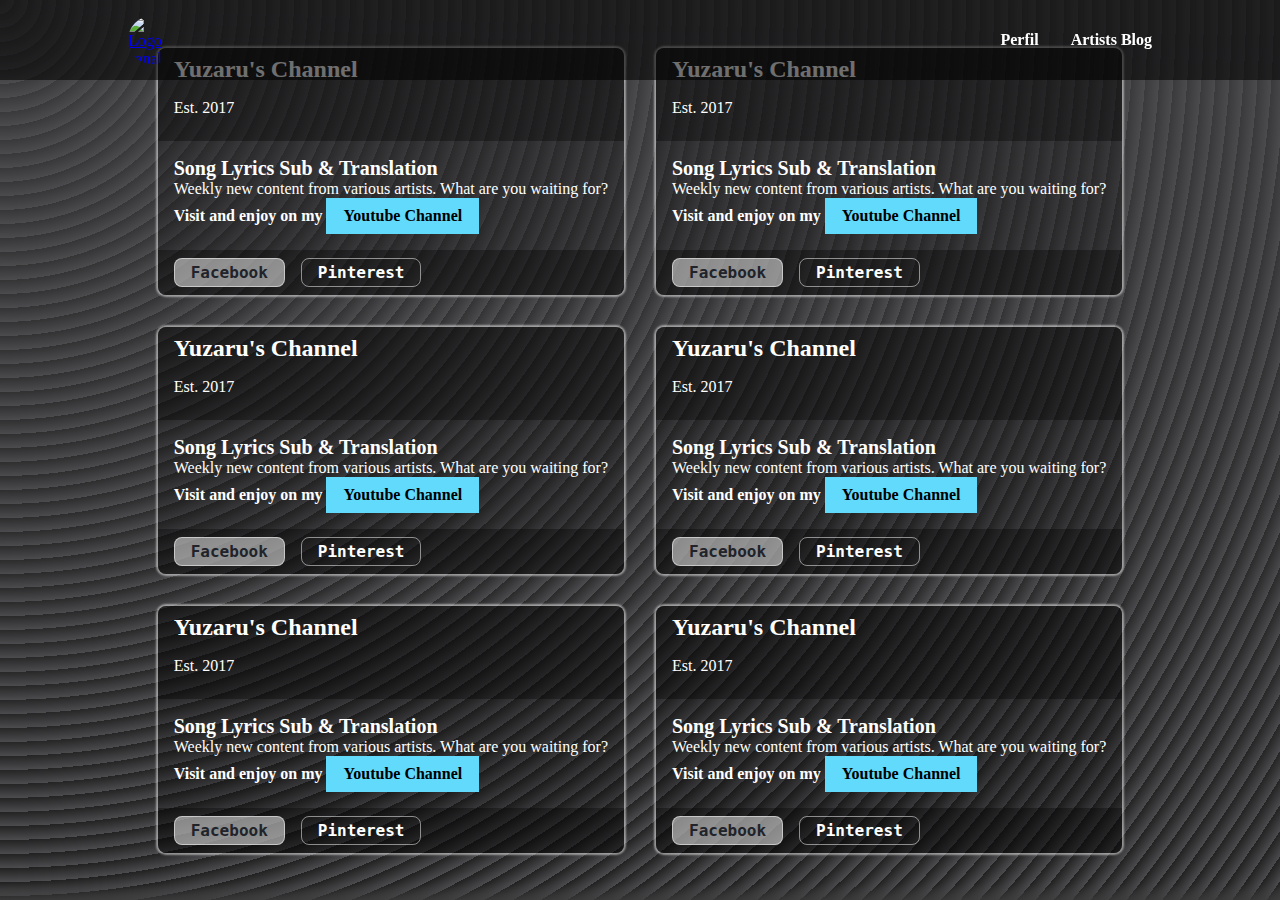
==== ArtistsBlogs/blog.html @ ce4832d6 "Upload to GitHub 1" ====
<!DOCTYPE html>
<html lang="es">
<head>
	<meta charset="utf-8"/>
	<meta name="viewport" content="width=device-with, initial-scale=1.0" />
	<title>Blog</title>
	<link rel="shortcut icon" href="../favicon.ico" type="image/x-icon" />
	<link rel="stylesheet" type="text/css" href="../css/index.css" />

	<link rel="preconnect" href="https://fonts.googleapis.com" />
	<link rel="preconnect" href="https://fonts.gstatic.com" crossorigin />
	<link href="https://fonts.googleapis.com/css2?family=Playfair+Display&display=swap" rel="stylesheet" />
	<link rel="stylesheet" href="https://cdn.jsdelivr.net/npm/bootstrap-icons@1.9.1/font/bootstrap-icons.css" />
	<link rel="stylesheet" href="https://cdnjs.cloudflare.com/ajax/libs/animate.css/4.1.1/animate.min.css" />
	<link rel="stylesheet" href="https://cdn.jsdelivr.net/npm/bootstrap-icons@1.9.1/font/bootstrap-icons.css" />
	<link rel="stylesheet" href="https://cdn.jsdelivr.net/npm/swiper@8/swiper-bundle.min.css" />
</head>
<body class="body">
	<header class="header animate__animated animate__fadeIn">
		<nav class="nav">
			<div class="container elements elements--header-nav">
				<a href="../index.html">
					<img src="../assets/img/logo.PNG" alt="Logo canal" width="48" height="48" class="nav__logo"/>
				</a>
				<button class="nav__icon nav__icon--menu" id="navIconMenu">
					<i class="bi bi-list"></i>
				</button>
				<ul class="menu menu--header">
					<li class="menu__link">
						<a href="#hero" class="menu__link--blog">Perfil</a>
					</li>
					<li class="menu__link">
                            <a href="#hero" class="menu__link--blog">Artists Blog</a>
                            <ul class="menu__link--blogdrop">
                                    <li>
                                        <a href="../ArtistsBlogs/LOTTE.html" class="menu__link--blogitem" >LOTTE</a>
                                    </li>
                                    <li>
                                        <a class="menu__link--blogitem">Berge</a>
                                    </li>
                                    <li>
                                        <a class="menu__link--blogitem">Nephew</a>
                                    </li>
                                    <li>
                                        <a class="menu__link--blogitem">Nada Malanima</a>
                                    </li>
                            </ul>
					</li>
					<li class="nav__icon nav__icon--close" id="navIconClose">
						<i class="bi bi-x-circle"></i>
					</li>
				</ul>
			</div>
		</nav>
	</header>
	<main class="main">
		<article class="section section--hero" id="hero">
			<div class="container elements elements--hero">
				<div class="card animate__animated animate__fadeInLeft">
					<div class="card__header">
						<h1 class="card__title">Yuzaru's Channel</h1>
						<p>Est. 2017</p>
					</div>
					<div class="card__body">
						<h2 class="card__subtitle">Song Lyrics Sub & Translation</h2>
						<p class="card__text">
							Weekly new content from various artists. What are you waiting for?
						</p>
						<p class="card__text-strong"><strong >Visit and enjoy on my</strong></p>
						<a href="https://www.youtube.com/channel/UCjct-hXwh64zvYuFCjS0bRQ/videos" target="_blank" rel="noopener noreferrer" class="ch-button ch-button--primary">Youtube Channel</a> 	
					</div>
					<div class="card__footer">
						<div class="buttons">
							<a href="https://www.facebook.com/profile.php?id=100087029490263" target="_blank" rel="noopener noreferrer" class="button button--primary">Facebook</a>
							<a href="https://www.pinterest.com/maurossdend/" target="_blank" rel="noopener noreferrer" class="button button--primary button--outline">Pinterest</a>
						</div>
					</div>
				</div>

				<div class="card animate__animated animate__fadeInLeft">
					<div class="card__header">
						<h1 class="card__title">Yuzaru's Channel</h1>
						<p>Est. 2017</p>
					</div>
					<div class="card__body">
						<h2 class="card__subtitle">Song Lyrics Sub & Translation</h2>
						<p class="card__text">
							Weekly new content from various artists. What are you waiting for?
						</p>
						<p class="card__text-strong"><strong >Visit and enjoy on my</strong></p>
						<a href="https://www.youtube.com/channel/UCjct-hXwh64zvYuFCjS0bRQ/videos" target="_blank" rel="noopener noreferrer" class="ch-button ch-button--primary">Youtube Channel</a> 	
					</div>
					<div class="card__footer">
						<div class="buttons">
							<a href="https://www.facebook.com/profile.php?id=100087029490263" target="_blank" rel="noopener noreferrer" class="button button--primary">Facebook</a>
							<a href="https://www.pinterest.com/maurossdend/" target="_blank" rel="noopener noreferrer" class="button button--primary button--outline">Pinterest</a>
						</div>
					</div>
				</div>

				<div class="card animate__animated animate__fadeInLeft">
					<div class="card__header">
						<h1 class="card__title">Yuzaru's Channel</h1>
						<p>Est. 2017</p>
					</div>
					<div class="card__body">
						<h2 class="card__subtitle">Song Lyrics Sub & Translation</h2>
						<p class="card__text">
							Weekly new content from various artists. What are you waiting for?
						</p>
						<p class="card__text-strong"><strong >Visit and enjoy on my</strong></p>
						<a href="https://www.youtube.com/channel/UCjct-hXwh64zvYuFCjS0bRQ/videos" target="_blank" rel="noopener noreferrer" class="ch-button ch-button--primary">Youtube Channel</a> 	
					</div>
					<div class="card__footer">
						<div class="buttons">
							<a href="https://www.facebook.com/profile.php?id=100087029490263" target="_blank" rel="noopener noreferrer" class="button button--primary">Facebook</a>
							<a href="https://www.pinterest.com/maurossdend/" target="_blank" rel="noopener noreferrer" class="button button--primary button--outline">Pinterest</a>
						</div>
					</div>
				</div>

				<div class="card animate__animated animate__fadeInLeft">
					<div class="card__header">
						<h1 class="card__title">Yuzaru's Channel</h1>
						<p>Est. 2017</p>
					</div>
					<div class="card__body">
						<h2 class="card__subtitle">Song Lyrics Sub & Translation</h2>
						<p class="card__text">
							Weekly new content from various artists. What are you waiting for?
						</p>
						<p class="card__text-strong"><strong >Visit and enjoy on my</strong></p>
						<a href="https://www.youtube.com/channel/UCjct-hXwh64zvYuFCjS0bRQ/videos" target="_blank" rel="noopener noreferrer" class="ch-button ch-button--primary">Youtube Channel</a> 	
					</div>
					<div class="card__footer">
						<div class="buttons">
							<a href="https://www.facebook.com/profile.php?id=100087029490263" target="_blank" rel="noopener noreferrer" class="button button--primary">Facebook</a>
							<a href="https://www.pinterest.com/maurossdend/" target="_blank" rel="noopener noreferrer" class="button button--primary button--outline">Pinterest</a>
						</div>
					</div>
				</div>

				<div class="card animate__animated animate__fadeInLeft">
					<div class="card__header">
						<h1 class="card__title">Yuzaru's Channel</h1>
						<p>Est. 2017</p>
					</div>
					<div class="card__body">
						<h2 class="card__subtitle">Song Lyrics Sub & Translation</h2>
						<p class="card__text">
							Weekly new content from various artists. What are you waiting for?
						</p>
						<p class="card__text-strong"><strong >Visit and enjoy on my</strong></p>
						<a href="https://www.youtube.com/channel/UCjct-hXwh64zvYuFCjS0bRQ/videos" target="_blank" rel="noopener noreferrer" class="ch-button ch-button--primary">Youtube Channel</a> 	
					</div>
					<div class="card__footer">
						<div class="buttons">
							<a href="https://www.facebook.com/profile.php?id=100087029490263" target="_blank" rel="noopener noreferrer" class="button button--primary">Facebook</a>
							<a href="https://www.pinterest.com/maurossdend/" target="_blank" rel="noopener noreferrer" class="button button--primary button--outline">Pinterest</a>
						</div>
					</div>
				</div>

				<div class="card animate__animated animate__fadeInLeft">
					<div class="card__header">
						<h1 class="card__title">Yuzaru's Channel</h1>
						<p>Est. 2017</p>
					</div>
					<div class="card__body">
						<h2 class="card__subtitle">Song Lyrics Sub & Translation</h2>
						<p class="card__text">
							Weekly new content from various artists. What are you waiting for?
						</p>
						<p class="card__text-strong"><strong >Visit and enjoy on my</strong></p>
						<a href="https://www.youtube.com/channel/UCjct-hXwh64zvYuFCjS0bRQ/videos" target="_blank" rel="noopener noreferrer" class="ch-button ch-button--primary">Youtube Channel</a> 	
					</div>
					<div class="card__footer">
						<div class="buttons">
							<a href="https://www.facebook.com/profile.php?id=100087029490263" target="_blank" rel="noopener noreferrer" class="button button--primary">Facebook</a>
							<a href="https://www.pinterest.com/maurossdend/" target="_blank" rel="noopener noreferrer" class="button button--primary button--outline">Pinterest</a>
						</div>
					</div>
				</div>
			</div>

		</article>

	</main>


	<script src="https://cdn.jsdelivr.net/npm/swiper@8/swiper-bundle.min.js"></script>
	<script src="../js/index.js"></script>
</body>

</html>
---- css/index.css ----
@import './modules/animations.css';
@import './modules/variables.css';
@import './modules/layout.css';
@import './modules/header.css';
@import './modules/nav.css';
@import './modules/menu.css';
@import './modules/cards.css';
@import './modules/buttons.css';
@import './modules/hero.css';
@import './modules/swiper.css';
.body {
  background-color: #e5e5f7;
  opacity: 1;
  background-image:  repeating-radial-gradient( circle at 0 0, transparent 0, #e5e5f7 14px ), repeating-linear-gradient( #00000055, #000000 );
  color: var(--primary-text-color);
  font-family: var(--primary-font-family);
  margin: 0;
} 

.main {
  overflow: hidden;
}
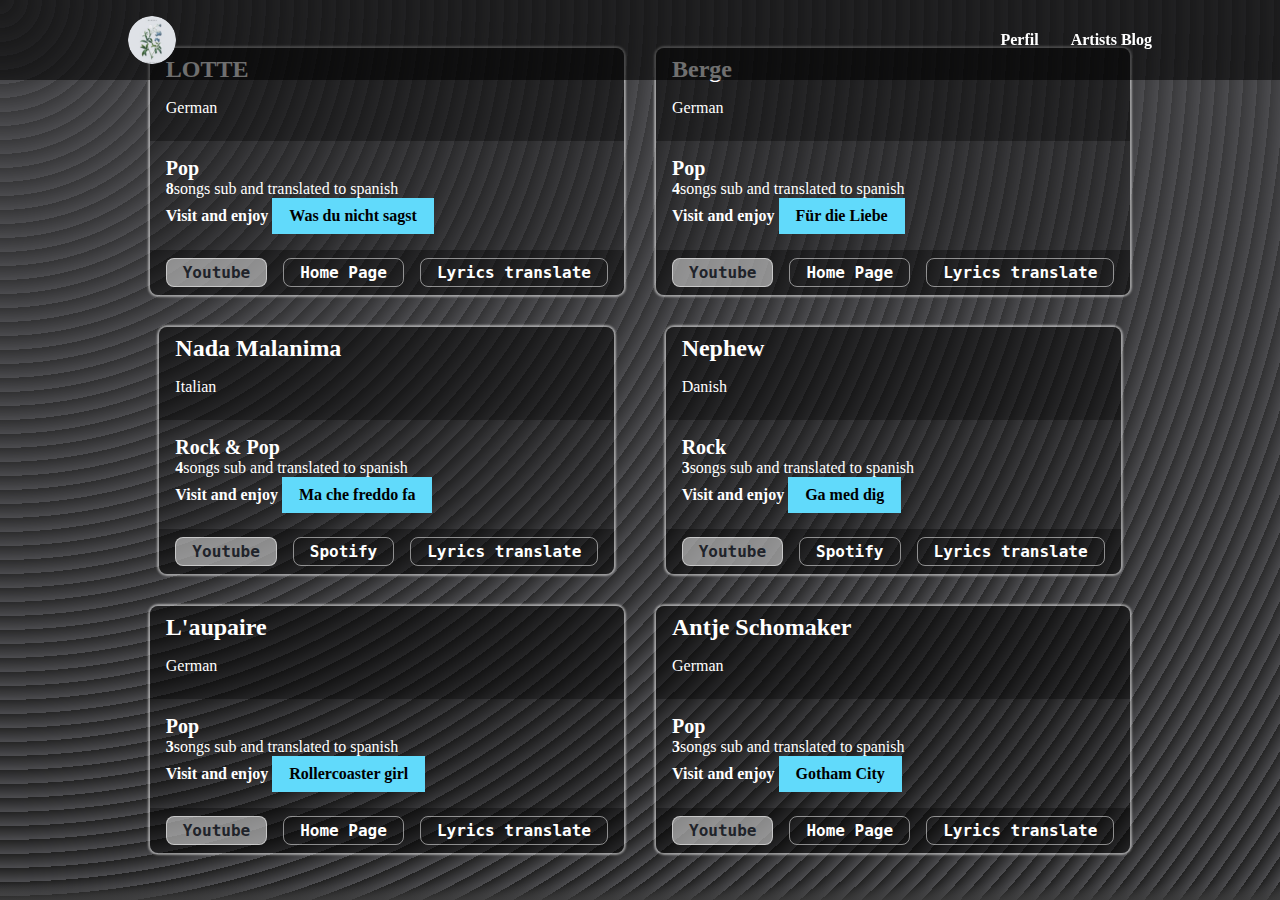
==== commit 731703ab: "Tarjetas del Blog principal" ====
--- a/ArtistsBlogs/blog.html
+++ b/ArtistsBlogs/blog.html
@@ -14,6 +14,7 @@
 	<link rel="stylesheet" href="https://cdnjs.cloudflare.com/ajax/libs/animate.css/4.1.1/animate.min.css" />
 	<link rel="stylesheet" href="https://cdn.jsdelivr.net/npm/bootstrap-icons@1.9.1/font/bootstrap-icons.css" />
 	<link rel="stylesheet" href="https://cdn.jsdelivr.net/npm/swiper@8/swiper-bundle.min.css" />
+    <link href="https://unpkg.com/aos@2.3.1/dist/aos.css" rel="stylesheet">
 </head>
 <body class="body">
 	<header class="header animate__animated animate__fadeIn">
@@ -30,10 +31,10 @@
 						<a href="#hero" class="menu__link--blog">Perfil</a>
 					</li>
 					<li class="menu__link">
-                            <a href="#hero" class="menu__link--blog">Artists Blog</a>
+                            <a href="../ArtistsBlogs/blog.html" class="menu__link--blog">Artists Blog</a>
                             <ul class="menu__link--blogdrop">
                                     <li>
-                                        <a href="../ArtistsBlogs/LOTTE.html" class="menu__link--blogitem" >LOTTE</a>
+                                        <a href="../ArtistsBlogs/LOTTE.html" class="menu__link--blogitem">LOTTE</a>
                                     </li>
                                     <li>
                                         <a class="menu__link--blogitem">Berge</a>
@@ -56,128 +57,140 @@
 	<main class="main">
 		<article class="section section--hero" id="hero">
 			<div class="container elements elements--hero">
-				<div class="card animate__animated animate__fadeInLeft">
-					<div class="card__header">
-						<h1 class="card__title">Yuzaru's Channel</h1>
-						<p>Est. 2017</p>
-					</div>
-					<div class="card__body">
-						<h2 class="card__subtitle">Song Lyrics Sub & Translation</h2>
-						<p class="card__text">
-							Weekly new content from various artists. What are you waiting for?
-						</p>
-						<p class="card__text-strong"><strong >Visit and enjoy on my</strong></p>
-						<a href="https://www.youtube.com/channel/UCjct-hXwh64zvYuFCjS0bRQ/videos" target="_blank" rel="noopener noreferrer" class="ch-button ch-button--primary">Youtube Channel</a> 	
-					</div>
-					<div class="card__footer">
-						<div class="buttons">
-							<a href="https://www.facebook.com/profile.php?id=100087029490263" target="_blank" rel="noopener noreferrer" class="button button--primary">Facebook</a>
-							<a href="https://www.pinterest.com/maurossdend/" target="_blank" rel="noopener noreferrer" class="button button--primary button--outline">Pinterest</a>
-						</div>
-					</div>
-				</div>
-
-				<div class="card animate__animated animate__fadeInLeft">
-					<div class="card__header">
-						<h1 class="card__title">Yuzaru's Channel</h1>
-						<p>Est. 2017</p>
-					</div>
-					<div class="card__body">
-						<h2 class="card__subtitle">Song Lyrics Sub & Translation</h2>
-						<p class="card__text">
-							Weekly new content from various artists. What are you waiting for?
-						</p>
-						<p class="card__text-strong"><strong >Visit and enjoy on my</strong></p>
-						<a href="https://www.youtube.com/channel/UCjct-hXwh64zvYuFCjS0bRQ/videos" target="_blank" rel="noopener noreferrer" class="ch-button ch-button--primary">Youtube Channel</a> 	
-					</div>
-					<div class="card__footer">
-						<div class="buttons">
-							<a href="https://www.facebook.com/profile.php?id=100087029490263" target="_blank" rel="noopener noreferrer" class="button button--primary">Facebook</a>
-							<a href="https://www.pinterest.com/maurossdend/" target="_blank" rel="noopener noreferrer" class="button button--primary button--outline">Pinterest</a>
-						</div>
-					</div>
-				</div>
-
-				<div class="card animate__animated animate__fadeInLeft">
-					<div class="card__header">
-						<h1 class="card__title">Yuzaru's Channel</h1>
-						<p>Est. 2017</p>
-					</div>
-					<div class="card__body">
-						<h2 class="card__subtitle">Song Lyrics Sub & Translation</h2>
-						<p class="card__text">
-							Weekly new content from various artists. What are you waiting for?
-						</p>
-						<p class="card__text-strong"><strong >Visit and enjoy on my</strong></p>
-						<a href="https://www.youtube.com/channel/UCjct-hXwh64zvYuFCjS0bRQ/videos" target="_blank" rel="noopener noreferrer" class="ch-button ch-button--primary">Youtube Channel</a> 	
-					</div>
-					<div class="card__footer">
-						<div class="buttons">
-							<a href="https://www.facebook.com/profile.php?id=100087029490263" target="_blank" rel="noopener noreferrer" class="button button--primary">Facebook</a>
-							<a href="https://www.pinterest.com/maurossdend/" target="_blank" rel="noopener noreferrer" class="button button--primary button--outline">Pinterest</a>
-						</div>
-					</div>
-				</div>
-
-				<div class="card animate__animated animate__fadeInLeft">
-					<div class="card__header">
-						<h1 class="card__title">Yuzaru's Channel</h1>
-						<p>Est. 2017</p>
-					</div>
-					<div class="card__body">
-						<h2 class="card__subtitle">Song Lyrics Sub & Translation</h2>
-						<p class="card__text">
-							Weekly new content from various artists. What are you waiting for?
-						</p>
-						<p class="card__text-strong"><strong >Visit and enjoy on my</strong></p>
-						<a href="https://www.youtube.com/channel/UCjct-hXwh64zvYuFCjS0bRQ/videos" target="_blank" rel="noopener noreferrer" class="ch-button ch-button--primary">Youtube Channel</a> 	
-					</div>
-					<div class="card__footer">
-						<div class="buttons">
-							<a href="https://www.facebook.com/profile.php?id=100087029490263" target="_blank" rel="noopener noreferrer" class="button button--primary">Facebook</a>
-							<a href="https://www.pinterest.com/maurossdend/" target="_blank" rel="noopener noreferrer" class="button button--primary button--outline">Pinterest</a>
-						</div>
-					</div>
-				</div>
-
-				<div class="card animate__animated animate__fadeInLeft">
-					<div class="card__header">
-						<h1 class="card__title">Yuzaru's Channel</h1>
-						<p>Est. 2017</p>
-					</div>
-					<div class="card__body">
-						<h2 class="card__subtitle">Song Lyrics Sub & Translation</h2>
-						<p class="card__text">
-							Weekly new content from various artists. What are you waiting for?
-						</p>
-						<p class="card__text-strong"><strong >Visit and enjoy on my</strong></p>
-						<a href="https://www.youtube.com/channel/UCjct-hXwh64zvYuFCjS0bRQ/videos" target="_blank" rel="noopener noreferrer" class="ch-button ch-button--primary">Youtube Channel</a> 	
-					</div>
-					<div class="card__footer">
-						<div class="buttons">
-							<a href="https://www.facebook.com/profile.php?id=100087029490263" target="_blank" rel="noopener noreferrer" class="button button--primary">Facebook</a>
-							<a href="https://www.pinterest.com/maurossdend/" target="_blank" rel="noopener noreferrer" class="button button--primary button--outline">Pinterest</a>
-						</div>
-					</div>
-				</div>
-
-				<div class="card animate__animated animate__fadeInLeft">
-					<div class="card__header">
-						<h1 class="card__title">Yuzaru's Channel</h1>
-						<p>Est. 2017</p>
-					</div>
-					<div class="card__body">
-						<h2 class="card__subtitle">Song Lyrics Sub & Translation</h2>
-						<p class="card__text">
-							Weekly new content from various artists. What are you waiting for?
-						</p>
-						<p class="card__text-strong"><strong >Visit and enjoy on my</strong></p>
-						<a href="https://www.youtube.com/channel/UCjct-hXwh64zvYuFCjS0bRQ/videos" target="_blank" rel="noopener noreferrer" class="ch-button ch-button--primary">Youtube Channel</a> 	
-					</div>
-					<div class="card__footer">
-						<div class="buttons">
-							<a href="https://www.facebook.com/profile.php?id=100087029490263" target="_blank" rel="noopener noreferrer" class="button button--primary">Facebook</a>
-							<a href="https://www.pinterest.com/maurossdend/" target="_blank" rel="noopener noreferrer" class="button button--primary button--outline">Pinterest</a>
+				<div class="card card--select animate__animated animate__fadeInLeft">
+					<div class="card__header">
+						<h1 class="card__title">LOTTE</h1>
+						<p>German</p>
+					</div>
+					<div class="card__body">
+						<h2 class="card__subtitle">Pop</h2>
+						<p class="card__text">
+							<strong>8 </strong>
+							songs sub and translated to spanish
+						</p>
+						<p class="card__text-strong"><strong >Visit and enjoy</strong></p>
+						<a href="https://www.youtube.com/watch?v=Mrurp74slgs" target="_blank" rel="noopener noreferrer" class="ch-button ch-button--primary">Was du nicht sagst</a> 	
+					</div>
+					<div class="card__footer">
+						<div class="buttons">
+							<a href="https://www.youtube.com/c/musikvonLOTTE/featured" target="_blank" rel="noopener noreferrer" class="button button--primary">Youtube</a>
+							<a href="http://www.musikvonlotte.de" target="_blank" rel="noopener noreferrer" class="button button--primary button--outline">Home Page</a>
+							<a href="https://lyricstranslate.com/en/lotte-lyrics.html" target="_blank" rel="noopener noreferrer" class="button button--primary button--outline">Lyrics translate</a>
+						</div>
+					</div>
+				</div>
+
+				<div class="card card--select animate__animated animate__fadeInLeft">
+					<div class="card__header">
+						<h1 class="card__title">Berge</h1>
+						<p>German</p>
+					</div>
+					<div class="card__body">
+						<h2 class="card__subtitle">Pop</h2>
+						<p class="card__text">
+							<strong>4</strong>
+							songs sub and translated to spanish
+						</p>
+						<p class="card__text-strong"><strong >Visit and enjoy</strong></p>
+						<a href="https://www.youtube.com/watch?v=RcCeJZgAsWI" target="_blank" rel="noopener noreferrer" class="ch-button ch-button--primary">Für die Liebe</a> 	
+					</div>
+					<div class="card__footer">
+						<div class="buttons">
+							<a href="https://www.youtube.com/hoertberge" target="_blank" rel="noopener noreferrer" class="button button--primary">Youtube</a>
+							<a href="http://hoertberge.de" target="_blank" rel="noopener noreferrer" class="button button--primary button--outline">Home Page</a>
+							<a href="https://lyricstranslate.com/en/berge-lyrics.html" target="_blank" rel="noopener noreferrer" class="button button--primary button--outline">Lyrics translate</a>
+						</div>
+					</div>
+				</div>
+
+				<div class="card card--select animate__animated animate__fadeInLeft">
+					<div class="card__header">
+						<h1 class="card__title">Nada Malanima</h1>
+						<p>Italian</p>
+					</div>
+					<div class="card__body">
+						<h2 class="card__subtitle">Rock & Pop</h2>
+						<p class="card__text">
+							<strong>4</strong>
+							songs sub and translated to spanish
+						</p>
+						<p class="card__text-strong"><strong >Visit and enjoy</strong></p>
+						<a href="https://www.youtube.com/channel/UCjct-hXwh64zvYuFCjS0bRQ/videos" target="_blank" rel="noopener noreferrer" class="ch-button ch-button--primary">Ma che freddo fa</a> 	
+					</div>
+					<div class="card__footer">
+						<div class="buttons">
+							<a href="https://www.youtube.com/channel/UCRHfk-rfujdnfdPHE0-r4dQ" target="_blank" rel="noopener noreferrer" class="button button--primary">Youtube</a>
+							<a href="https://spoti.fi/3epTZe1" target="_blank" rel="noopener noreferrer" class="button button--primary button--outline">Spotify</a>
+							<a href="https://lyricstranslate.com/en/laupaire-lyrics.html" target="_blank" rel="noopener noreferrer" class="button button--primary button--outline">Lyrics translate</a>
+						</div>
+					</div>
+				</div>
+
+				<div class="card card--select animate__animated animate__fadeInLeft">
+					<div class="card__header">
+						<h1 class="card__title">Nephew</h1>
+						<p>Danish</p>
+					</div>
+					<div class="card__body">
+						<h2 class="card__subtitle">Rock</h2>
+						<p class="card__text">
+							<strong>3</strong>
+							songs sub and translated to spanish
+						</p>
+						<p class="card__text-strong"><strong >Visit and enjoy</strong></p>
+						<a href="https://www.youtube.com/channel/UCjct-hXwh64zvYuFCjS0bRQ/videos" target="_blank" rel="noopener noreferrer" class="ch-button ch-button--primary">Ga med dig</a> 	
+					</div>
+					<div class="card__footer">
+						<div class="buttons">
+							<a href="https://www.youtube.com/channel/UC0nRHLy2cHHpsBB1WHkLukA" target="_blank" rel="noopener noreferrer" class="button button--primary">Youtube</a>
+							<a href="http://goo.gl/HjLGf" target="_blank" rel="noopener noreferrer" class="button button--primary button--outline">Spotify</a>
+							<a href="https://lyricstranslate.com/en/laupaire-lyrics.html" target="_blank" rel="noopener noreferrer" class="button button--primary button--outline">Lyrics translate</a>
+						</div>
+					</div>
+				</div>
+
+				<div class="card card--select animate__animated animate__fadeInLeft">
+					<div class="card__header">
+						<h1 class="card__title">L'aupaire</h1>
+						<p>German</p>
+					</div>
+					<div class="card__body">
+						<h2 class="card__subtitle">Pop</h2>
+						<p class="card__text">
+							<strong>3</strong>
+							songs sub and translated to spanish
+						</p>
+						<p class="card__text-strong"><strong >Visit and enjoy</strong></p>
+						<a href="https://www.youtube.com/watch?v=Mrurp74slgs" target="_blank" rel="noopener noreferrer" class="ch-button ch-button--primary">Rollercoaster girl</a> 	
+					</div>
+					<div class="card__footer">
+						<div class="buttons">
+							<a href="https://www.youtube.com/channel/UCcUNsaSiwvWFGgNKFjWg1kA" target="_blank" rel="noopener noreferrer" class="button button--primary">Youtube</a>
+							<a href="http://www.laupaire.com" target="_blank" rel="noopener noreferrer" class="button button--primary button--outline">Home Page</a>
+							<a href="https://lyricstranslate.com/en/lotte-lyrics.html" target="_blank" rel="noopener noreferrer" class="button button--primary button--outline">Lyrics translate</a>
+						</div>
+					</div>
+				</div>
+
+				<div class="card card--select animate__animated animate__fadeInLeft">
+					<div class="card__header">
+						<h1 class="card__title">Antje Schomaker</h1>
+						<p>German</p>
+					</div>
+					<div class="card__body">
+						<h2 class="card__subtitle">Pop</h2>
+						<p class="card__text">
+							<strong>3</strong>
+							songs sub and translated to spanish
+						</p>
+						<p class="card__text-strong"><strong >Visit and enjoy</strong></p>
+						<a href="https://www.youtube.com/channel/UCjct-hXwh64zvYuFCjS0bRQ/videos" target="_blank" rel="noopener noreferrer" class="ch-button ch-button--primary">Gotham City</a> 	
+					</div>
+					<div class="card__footer">
+						<div class="buttons">
+							<a href="https://www.youtube.com/channel/UCwZT02LAYFAk7fbxB6g-GEQ" target="_blank" rel="noopener noreferrer" class="button button--primary">Youtube</a>
+							<a href="http://www.antjeschomaker.de/" target="_blank" rel="noopener noreferrer" class="button button--primary button--outline">Home Page</a>
+							<a href="https://lyricstranslate.com/en/antje-schomaker-lyrics.html" target="_blank" rel="noopener noreferrer" class="button button--primary button--outline">Lyrics translate</a>
 						</div>
 					</div>
 				</div>
@@ -189,7 +202,8 @@
 
 
 	<script src="https://cdn.jsdelivr.net/npm/swiper@8/swiper-bundle.min.js"></script>
-	<script src="../js/index.js"></script>
+	<script src="https://unpkg.com/aos@2.3.1/dist/aos.js"></script>
+    <script src="../js/index.js"></script>
 </body>
 
 </html>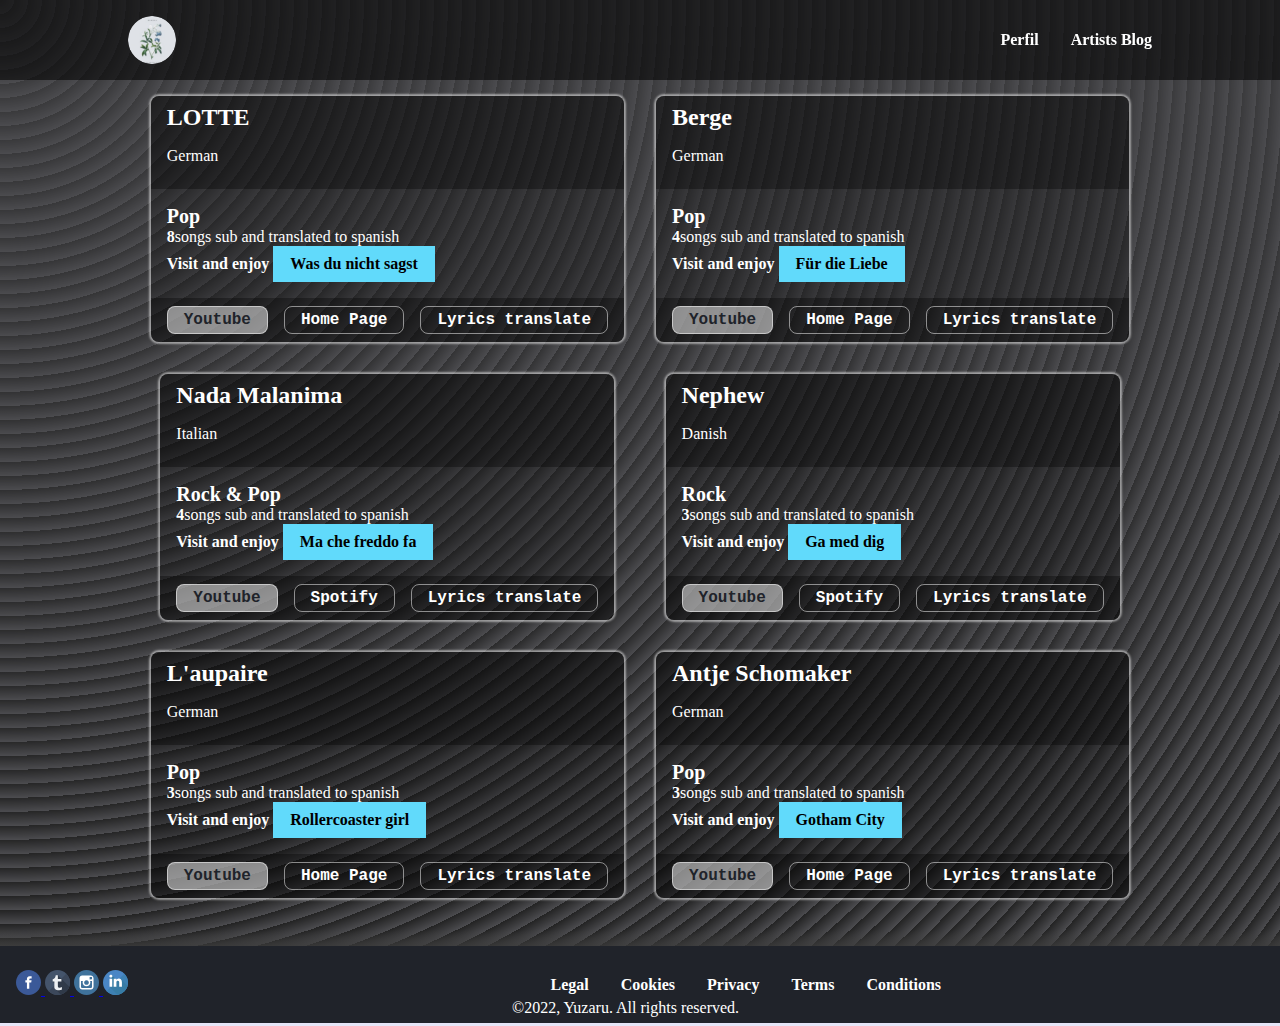
==== commit 54c71f0a: "Footer v2 and corrections" ====
--- a/ArtistsBlogs/blog.html
+++ b/ArtistsBlogs/blog.html
@@ -199,7 +199,48 @@
 		</article>
 
 	</main>
-
+	<footer class="footer">
+		<nav class="footer-nav">
+				<div class="container elements elements--footer-nav">
+					<div class="rs-icons">
+						<a href="#" target="_blank" rel="noopener noreferrer"  class="rs-icon">
+							<img src="../assets/svg/RSfooter/facebook-svgrepo-com.svg" alt="Facebook" width="25" height="25"/>
+						</a>
+						<a href="#" target="_blank" rel="noopener noreferrer"  class="rs-icon">
+							<img src="../assets/svg/RSfooter/twitter-svgrepo-com.svg" alt="Twitter" width="25" height="25"/>
+						</a>
+						<a href="#" target="_blank" rel="noopener noreferrer"  class="rs-icon">
+							<img src="../assets/svg/RSfooter/instagram-svgrepo-com.svg" alt="Instagram" width="25" height="25"/>
+						</a>
+						<a href="#" target="_blank" rel="noopener noreferrer"  class="rs-icon">
+							<img src="../assets/svg/RSfooter/linkedin-svgrepo-com.svg" alt="LinkedIn" width="25" height="25"/>
+						</a>
+					</div>
+					<ul class="menu menu--footer">
+						<li class="menu__link">
+							<a href="https://www.facebook.com/profile.php?id=100087029490263" target="_blank" rel="noopener noreferrer" class="menu__link--footer">Legal</a>
+						</li>
+						<li class="menu__link">
+							<a href="#" target="_blank" rel="noopener noreferrer" class="menu__link--footer">Cookies</a>
+						</li>
+						<li class="menu__link">
+							<a href="#" target="_blank" rel="noopener noreferrer" class="menu__link--footer">Privacy</a>
+						</li>
+						<li class="menu__link">
+							<a href="#" target="_blank" rel="noopener noreferrer" class="menu__link--footer">Terms</a>
+						</li>
+						<li class="menu__link">
+							<a href="#" target="_blank" rel="noopener noreferrer" class="menu__link--footer">Conditions</a>
+						</li>
+					</ul>
+				</div>
+				<div class="credits">
+					<span class="copyright">&copy;2022, Yuzaru. All rights reserved.</span>
+				</div>
+			</div>
+		</nav>
+	</footer>
+	
 
 	<script src="https://cdn.jsdelivr.net/npm/swiper@8/swiper-bundle.min.js"></script>
 	<script src="https://unpkg.com/aos@2.3.1/dist/aos.js"></script>
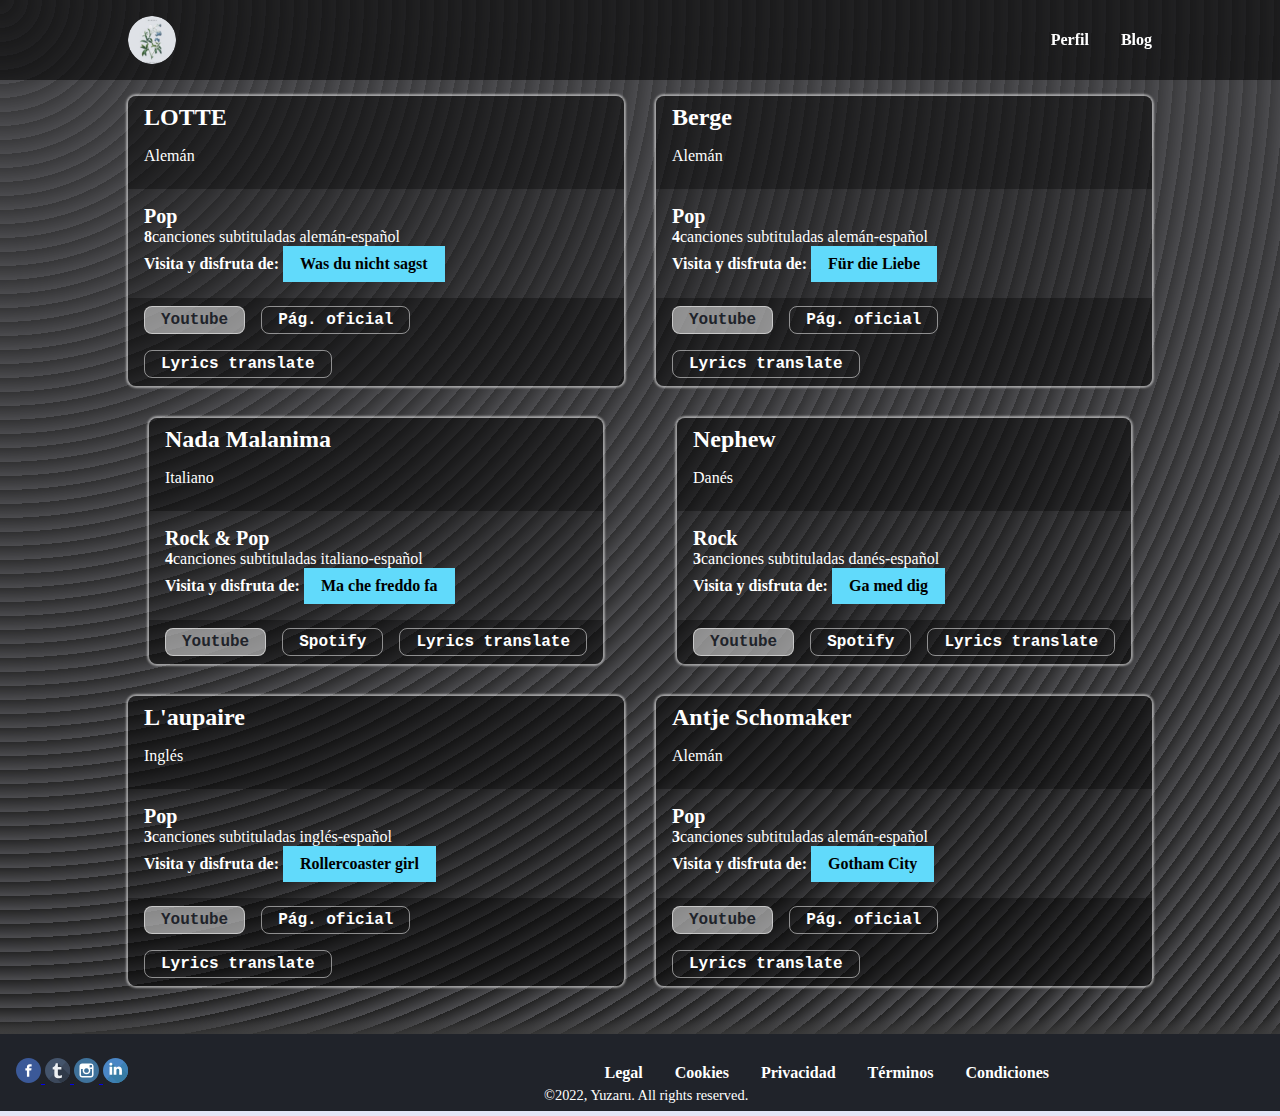
==== commit 558a13f3: "Version pilotov1" ====
--- a/ArtistsBlogs/blog.html
+++ b/ArtistsBlogs/blog.html
@@ -31,19 +31,19 @@
 						<a href="#hero" class="menu__link--blog">Perfil</a>
 					</li>
 					<li class="menu__link">
-                            <a href="../ArtistsBlogs/blog.html" class="menu__link--blog">Artists Blog</a>
+                            <a href="../ArtistsBlogs/blog.html" class="menu__link--blog">Blog</a>
                             <ul class="menu__link--blogdrop">
                                     <li>
                                         <a href="../ArtistsBlogs/LOTTE.html" class="menu__link--blogitem">LOTTE</a>
                                     </li>
                                     <li>
-                                        <a class="menu__link--blogitem">Berge</a>
-                                    </li>
-                                    <li>
-                                        <a class="menu__link--blogitem">Nephew</a>
-                                    </li>
-                                    <li>
-                                        <a class="menu__link--blogitem">Nada Malanima</a>
+                                        <a href="#" class="menu__link--blogitem">Berge</a>
+                                    </li>
+                                    <li>
+                                        <a href="#" class="menu__link--blogitem">Nephew</a>
+                                    </li>
+                                    <li>
+                                        <a href="#" class="menu__link--blogitem">Nada Malanima</a>
                                     </li>
                             </ul>
 					</li>
@@ -59,22 +59,22 @@
 			<div class="container elements elements--hero">
 				<div class="card card--select animate__animated animate__fadeInLeft">
 					<div class="card__header">
-						<h1 class="card__title">LOTTE</h1>
-						<p>German</p>
-					</div>
-					<div class="card__body">
-						<h2 class="card__subtitle">Pop</h2>
-						<p class="card__text">
-							<strong>8 </strong>
-							songs sub and translated to spanish
-						</p>
-						<p class="card__text-strong"><strong >Visit and enjoy</strong></p>
+						<h1 class="card__title"><a href="../ArtistsBlogs/LOTTE.html" class="card__title-link">LOTTE</a></h1>
+						<p>Alemán</p>
+					</div>
+					<div class="card__body">
+						<h2 class="card__subtitle">Pop</h2>
+						<p class="card__text">
+							<strong>8</strong>
+							canciones subtituladas alemán-español
+						</p>
+						<p class="card__text-strong"><strong >Visita y disfruta de: </strong></p>
 						<a href="https://www.youtube.com/watch?v=Mrurp74slgs" target="_blank" rel="noopener noreferrer" class="ch-button ch-button--primary">Was du nicht sagst</a> 	
 					</div>
 					<div class="card__footer">
 						<div class="buttons">
 							<a href="https://www.youtube.com/c/musikvonLOTTE/featured" target="_blank" rel="noopener noreferrer" class="button button--primary">Youtube</a>
-							<a href="http://www.musikvonlotte.de" target="_blank" rel="noopener noreferrer" class="button button--primary button--outline">Home Page</a>
+							<a href="http://www.musikvonlotte.de" target="_blank" rel="noopener noreferrer" class="button button--primary button--outline">Pág. oficial</a>
 							<a href="https://lyricstranslate.com/en/lotte-lyrics.html" target="_blank" rel="noopener noreferrer" class="button button--primary button--outline">Lyrics translate</a>
 						</div>
 					</div>
@@ -83,21 +83,21 @@
 				<div class="card card--select animate__animated animate__fadeInLeft">
 					<div class="card__header">
 						<h1 class="card__title">Berge</h1>
-						<p>German</p>
+						<p>Alemán</p>
 					</div>
 					<div class="card__body">
 						<h2 class="card__subtitle">Pop</h2>
 						<p class="card__text">
 							<strong>4</strong>
-							songs sub and translated to spanish
-						</p>
-						<p class="card__text-strong"><strong >Visit and enjoy</strong></p>
+							canciones subtituladas alemán-español
+						</p>
+						<p class="card__text-strong"><strong >Visita y disfruta de: </strong></p>
 						<a href="https://www.youtube.com/watch?v=RcCeJZgAsWI" target="_blank" rel="noopener noreferrer" class="ch-button ch-button--primary">Für die Liebe</a> 	
 					</div>
 					<div class="card__footer">
 						<div class="buttons">
 							<a href="https://www.youtube.com/hoertberge" target="_blank" rel="noopener noreferrer" class="button button--primary">Youtube</a>
-							<a href="http://hoertberge.de" target="_blank" rel="noopener noreferrer" class="button button--primary button--outline">Home Page</a>
+							<a href="http://hoertberge.de" target="_blank" rel="noopener noreferrer" class="button button--primary button--outline">Pág. oficial</a>
 							<a href="https://lyricstranslate.com/en/berge-lyrics.html" target="_blank" rel="noopener noreferrer" class="button button--primary button--outline">Lyrics translate</a>
 						</div>
 					</div>
@@ -106,15 +106,15 @@
 				<div class="card card--select animate__animated animate__fadeInLeft">
 					<div class="card__header">
 						<h1 class="card__title">Nada Malanima</h1>
-						<p>Italian</p>
+						<p>Italiano</p>
 					</div>
 					<div class="card__body">
 						<h2 class="card__subtitle">Rock & Pop</h2>
 						<p class="card__text">
 							<strong>4</strong>
-							songs sub and translated to spanish
-						</p>
-						<p class="card__text-strong"><strong >Visit and enjoy</strong></p>
+							canciones subtituladas italiano-español
+						</p>
+						<p class="card__text-strong"><strong >Visita y disfruta de: </strong></p>
 						<a href="https://www.youtube.com/channel/UCjct-hXwh64zvYuFCjS0bRQ/videos" target="_blank" rel="noopener noreferrer" class="ch-button ch-button--primary">Ma che freddo fa</a> 	
 					</div>
 					<div class="card__footer">
@@ -129,15 +129,15 @@
 				<div class="card card--select animate__animated animate__fadeInLeft">
 					<div class="card__header">
 						<h1 class="card__title">Nephew</h1>
-						<p>Danish</p>
+						<p>Danés</p>
 					</div>
 					<div class="card__body">
 						<h2 class="card__subtitle">Rock</h2>
 						<p class="card__text">
 							<strong>3</strong>
-							songs sub and translated to spanish
-						</p>
-						<p class="card__text-strong"><strong >Visit and enjoy</strong></p>
+							canciones subtituladas danés-español
+						</p>
+						<p class="card__text-strong"><strong >Visita y disfruta de: </strong></p>
 						<a href="https://www.youtube.com/channel/UCjct-hXwh64zvYuFCjS0bRQ/videos" target="_blank" rel="noopener noreferrer" class="ch-button ch-button--primary">Ga med dig</a> 	
 					</div>
 					<div class="card__footer">
@@ -152,21 +152,21 @@
 				<div class="card card--select animate__animated animate__fadeInLeft">
 					<div class="card__header">
 						<h1 class="card__title">L'aupaire</h1>
-						<p>German</p>
+						<p>Inglés</p>
 					</div>
 					<div class="card__body">
 						<h2 class="card__subtitle">Pop</h2>
 						<p class="card__text">
 							<strong>3</strong>
-							songs sub and translated to spanish
-						</p>
-						<p class="card__text-strong"><strong >Visit and enjoy</strong></p>
+							canciones subtituladas inglés-español
+						</p>
+						<p class="card__text-strong"><strong >Visita y disfruta de: </strong></p>
 						<a href="https://www.youtube.com/watch?v=Mrurp74slgs" target="_blank" rel="noopener noreferrer" class="ch-button ch-button--primary">Rollercoaster girl</a> 	
 					</div>
 					<div class="card__footer">
 						<div class="buttons">
 							<a href="https://www.youtube.com/channel/UCcUNsaSiwvWFGgNKFjWg1kA" target="_blank" rel="noopener noreferrer" class="button button--primary">Youtube</a>
-							<a href="http://www.laupaire.com" target="_blank" rel="noopener noreferrer" class="button button--primary button--outline">Home Page</a>
+							<a href="http://www.laupaire.com" target="_blank" rel="noopener noreferrer" class="button button--primary button--outline">Pág. oficial</a>
 							<a href="https://lyricstranslate.com/en/lotte-lyrics.html" target="_blank" rel="noopener noreferrer" class="button button--primary button--outline">Lyrics translate</a>
 						</div>
 					</div>
@@ -175,21 +175,21 @@
 				<div class="card card--select animate__animated animate__fadeInLeft">
 					<div class="card__header">
 						<h1 class="card__title">Antje Schomaker</h1>
-						<p>German</p>
+						<p>Alemán</p>
 					</div>
 					<div class="card__body">
 						<h2 class="card__subtitle">Pop</h2>
 						<p class="card__text">
 							<strong>3</strong>
-							songs sub and translated to spanish
-						</p>
-						<p class="card__text-strong"><strong >Visit and enjoy</strong></p>
+							canciones subtituladas alemán-español
+						</p>
+						<p class="card__text-strong"><strong >Visita y disfruta de: </strong></p>
 						<a href="https://www.youtube.com/channel/UCjct-hXwh64zvYuFCjS0bRQ/videos" target="_blank" rel="noopener noreferrer" class="ch-button ch-button--primary">Gotham City</a> 	
 					</div>
 					<div class="card__footer">
 						<div class="buttons">
 							<a href="https://www.youtube.com/channel/UCwZT02LAYFAk7fbxB6g-GEQ" target="_blank" rel="noopener noreferrer" class="button button--primary">Youtube</a>
-							<a href="http://www.antjeschomaker.de/" target="_blank" rel="noopener noreferrer" class="button button--primary button--outline">Home Page</a>
+							<a href="http://www.antjeschomaker.de/" target="_blank" rel="noopener noreferrer" class="button button--primary button--outline">Pág. oficial</a>
 							<a href="https://lyricstranslate.com/en/antje-schomaker-lyrics.html" target="_blank" rel="noopener noreferrer" class="button button--primary button--outline">Lyrics translate</a>
 						</div>
 					</div>
@@ -202,17 +202,17 @@
 	<footer class="footer">
 		<nav class="footer-nav">
 				<div class="container elements elements--footer-nav">
-					<div class="rs-icons">
-						<a href="#" target="_blank" rel="noopener noreferrer"  class="rs-icon">
+					<div class="footer__rs-icons">
+						<a href="#" target="_blank" rel="noopener noreferrer"  class="footer__rs-icon">
 							<img src="../assets/svg/RSfooter/facebook-svgrepo-com.svg" alt="Facebook" width="25" height="25"/>
 						</a>
-						<a href="#" target="_blank" rel="noopener noreferrer"  class="rs-icon">
+						<a href="#" target="_blank" rel="noopener noreferrer"  class="footer__rs-icon">
 							<img src="../assets/svg/RSfooter/twitter-svgrepo-com.svg" alt="Twitter" width="25" height="25"/>
 						</a>
-						<a href="#" target="_blank" rel="noopener noreferrer"  class="rs-icon">
+						<a href="#" target="_blank" rel="noopener noreferrer"  class="footer__rs-icon">
 							<img src="../assets/svg/RSfooter/instagram-svgrepo-com.svg" alt="Instagram" width="25" height="25"/>
 						</a>
-						<a href="#" target="_blank" rel="noopener noreferrer"  class="rs-icon">
+						<a href="#" target="_blank" rel="noopener noreferrer"  class="footer__rs-icon">
 							<img src="../assets/svg/RSfooter/linkedin-svgrepo-com.svg" alt="LinkedIn" width="25" height="25"/>
 						</a>
 					</div>
@@ -224,13 +224,13 @@
 							<a href="#" target="_blank" rel="noopener noreferrer" class="menu__link--footer">Cookies</a>
 						</li>
 						<li class="menu__link">
-							<a href="#" target="_blank" rel="noopener noreferrer" class="menu__link--footer">Privacy</a>
-						</li>
-						<li class="menu__link">
-							<a href="#" target="_blank" rel="noopener noreferrer" class="menu__link--footer">Terms</a>
-						</li>
-						<li class="menu__link">
-							<a href="#" target="_blank" rel="noopener noreferrer" class="menu__link--footer">Conditions</a>
+							<a href="#" target="_blank" rel="noopener noreferrer" class="menu__link--footer">Privacidad</a>
+						</li>
+						<li class="menu__link">
+							<a href="#" target="_blank" rel="noopener noreferrer" class="menu__link--footer">Términos</a>
+						</li>
+						<li class="menu__link">
+							<a href="#" target="_blank" rel="noopener noreferrer" class="menu__link--footer">Condiciones</a>
 						</li>
 					</ul>
 				</div>
--- a/css/index.css
+++ b/css/index.css
@@ -8,6 +8,7 @@
 @import './modules/buttons.css';
 @import './modules/hero.css';
 @import './modules/swiper.css';
+@import './modules/footer.css';
 .body {
   background-color: #e5e5f7;
   opacity: 1;
